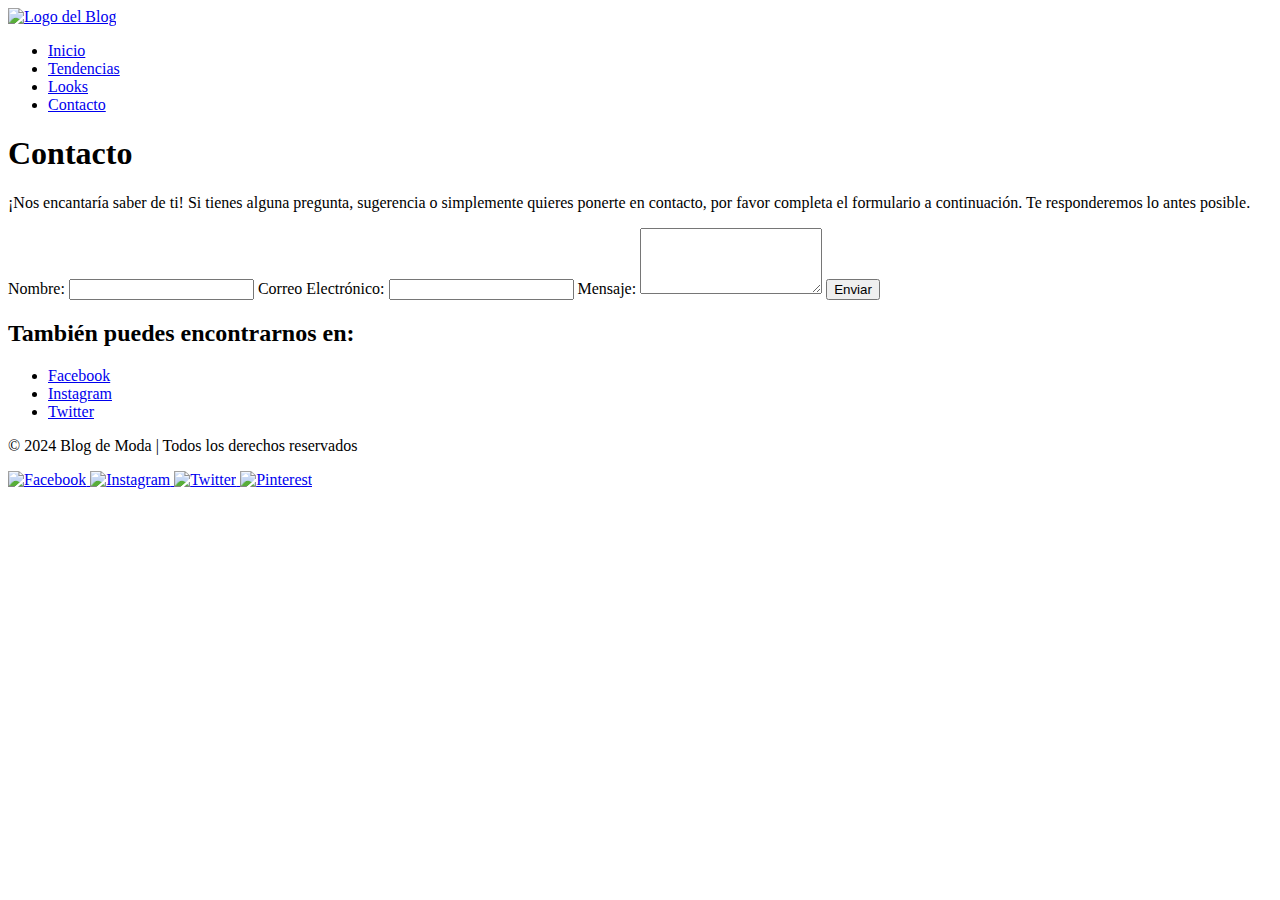
==== contacto.html @ dc787dc7 "nuevo2" ====
<!DOCTYPE html>
<html lang="en">
<head>
    <meta charset="UTF-8">
    <meta name="viewport" content="width=, initial-scale=1.0">
    <title>Contacto</title>
</head>
<body>

    <!-- barra de navegacion -->
        <header>
            <div>
                <a href="index.html">
                    <img src="logo.png" alt="Logo del Blog">
                </a>
            </div>
            <nav>
                <ul>
                    <li><a href="/index.html">Inicio</a></li>
                    <li><a href="tendencias.html">Tendencias</a></li>
                    <li><a href="looks.html">Looks</a></li>
                    <li><a href="contacto.html">Contacto</a></li>
                </ul>
            </nav>
        </header>

        <!-- Sección de Contacto -->
        <section id="contacto">
            <h1>Contacto</h1>
            <p>¡Nos encantaría saber de ti! Si tienes alguna pregunta, sugerencia o simplemente quieres ponerte en contacto, por favor completa el formulario a continuación. Te responderemos lo antes posible.</p>

            <!-- Formulario de Contacto -->
            <form action="#" method="POST">
                <label for="nombre">Nombre:</label>
                <input type="text" id="nombre" name="nombre" required>
                
                <label for="correo">Correo Electrónico:</label>
                <input type="email" id="correo" name="correo" required>
                
                <label for="mensaje">Mensaje:</label>
                <textarea id="mensaje" name="mensaje" rows="4" required></textarea>

                <button type="submit">Enviar</button>
            </form>

            <!-- Información de contacto adicional -->
            <h2>También puedes encontrarnos en:</h2>
            <ul>
                <li><a href="https://facebook.com">Facebook</a></li>
                <li><a href="https://instagram.com">Instagram</a></li>
                <li><a href="https://twitter.com">Twitter</a></li>
            </ul>
        </section>
  


        <!-- Footer con Redes Sociales -->
        <footer>
            <p>&copy; 2024 Blog de Moda | Todos los derechos reservados</p>
             <div>
                  <a href="https://facebook.com" target="_blank" class="social-link">
                      <img src="facebook-icon.png" alt="Facebook">
                  </a>
                  <a href="https://instagram.com" target="_blank" class="social-link">
                     <img src="instagram-icon.png" alt="Instagram">
                  </a>
                  <a href="https://twitter.com" target="_blank" class="social-link">
                     <img src="twitter-icon.png" alt="Twitter">
                  </a>
                  <a href="https://pinterest.com" target="_blank" class="social-link">
                       <img src="pinterest-icon.png" alt="Pinterest">
                  </a>
              </div>
         </footer> 
</body>
</html>
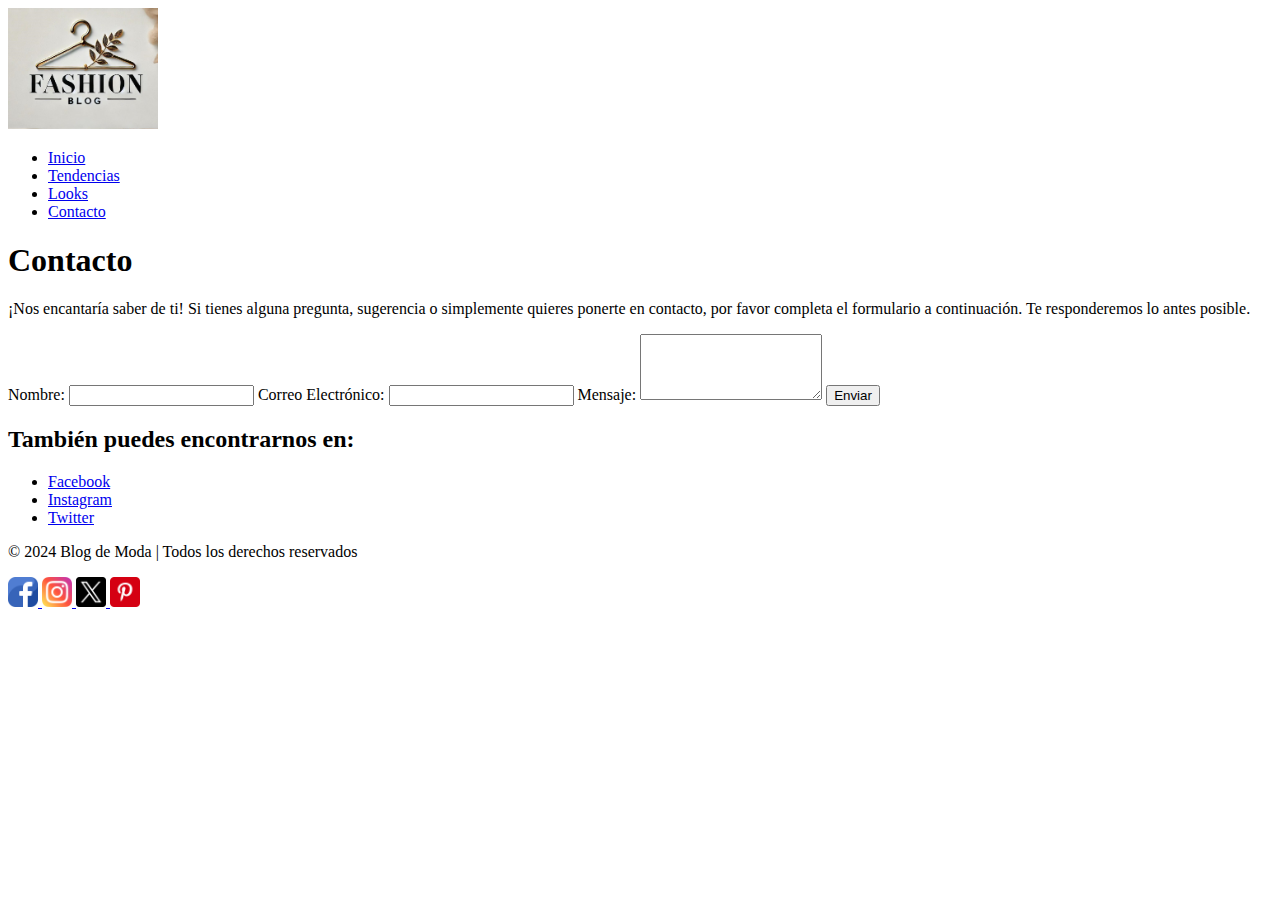
==== commit eaaeb0ce: "ultimo" ====
--- a/contacto.html
+++ b/contacto.html
@@ -11,7 +11,7 @@
         <header>
             <div>
                 <a href="index.html">
-                    <img src="logo.png" alt="Logo del Blog">
+                    <img src="img/fashion_blog_logo.jpg" alt="Logo del Blog" width="150" height="auto">
                 </a>
             </div>
             <nav>
@@ -58,18 +58,18 @@
         <footer>
             <p>&copy; 2024 Blog de Moda | Todos los derechos reservados</p>
              <div>
-                  <a href="https://facebook.com" target="_blank" class="social-link">
-                      <img src="facebook-icon.png" alt="Facebook">
-                  </a>
-                  <a href="https://instagram.com" target="_blank" class="social-link">
-                     <img src="instagram-icon.png" alt="Instagram">
-                  </a>
-                  <a href="https://twitter.com" target="_blank" class="social-link">
-                     <img src="twitter-icon.png" alt="Twitter">
-                  </a>
-                  <a href="https://pinterest.com" target="_blank" class="social-link">
-                       <img src="pinterest-icon.png" alt="Pinterest">
-                  </a>
+                  <a href="https://facebook.com" target="_blank">
+                    <img src="img/facebook.png" alt="Facebook" width="30">
+                </a>
+                  <a href="https://instagram.com" target="_blank">
+                    <img src="img/instagram.png" alt="Instagram" width="30">
+                </a>
+                  <a href="https://twitter.com" target="_blank">
+                    <img src="img/twitter.png" alt="Twitter" width="30">
+                </a>
+                  <a href="https://pinterest.com" target="_blank">
+                    <img src="img/pinterest.png" alt="Pinterest" width="30">
+                </a>
               </div>
          </footer> 
 </body>
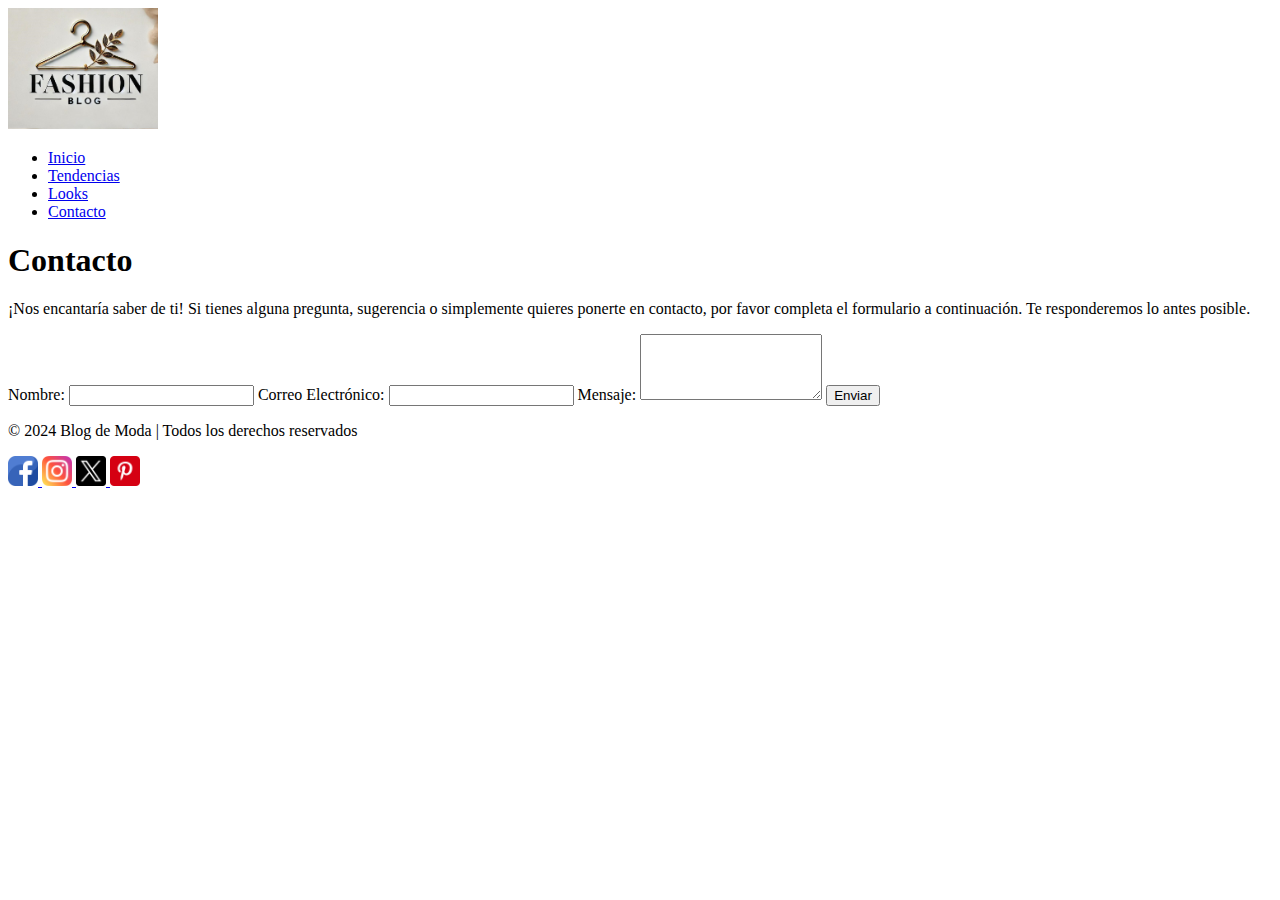
==== commit c17df5d4: "Update contacto.html" ====
--- a/contacto.html
+++ b/contacto.html
@@ -43,16 +43,6 @@
                 <button type="submit">Enviar</button>
             </form>
 
-            <!-- Información de contacto adicional -->
-            <h2>También puedes encontrarnos en:</h2>
-            <ul>
-                <li><a href="https://facebook.com">Facebook</a></li>
-                <li><a href="https://instagram.com">Instagram</a></li>
-                <li><a href="https://twitter.com">Twitter</a></li>
-            </ul>
-        </section>
-  
-
 
         <!-- Footer con Redes Sociales -->
         <footer>
@@ -73,4 +63,4 @@
               </div>
          </footer> 
 </body>
-</html>+</html>
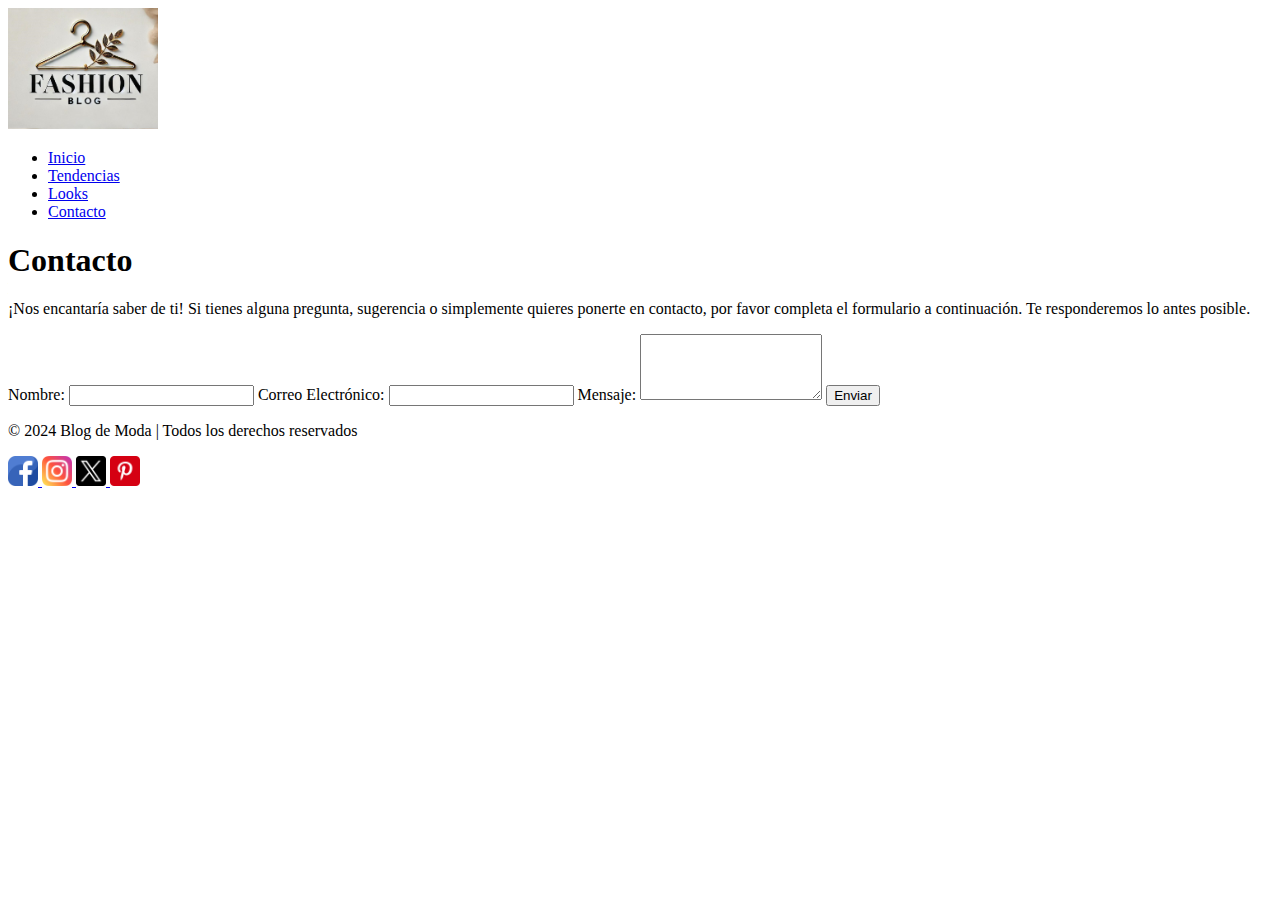
==== commit 04971535: "ultimo2" ====
--- a/contacto.html
+++ b/contacto.html
@@ -63,4 +63,4 @@
               </div>
          </footer> 
 </body>
-</html>
+</html>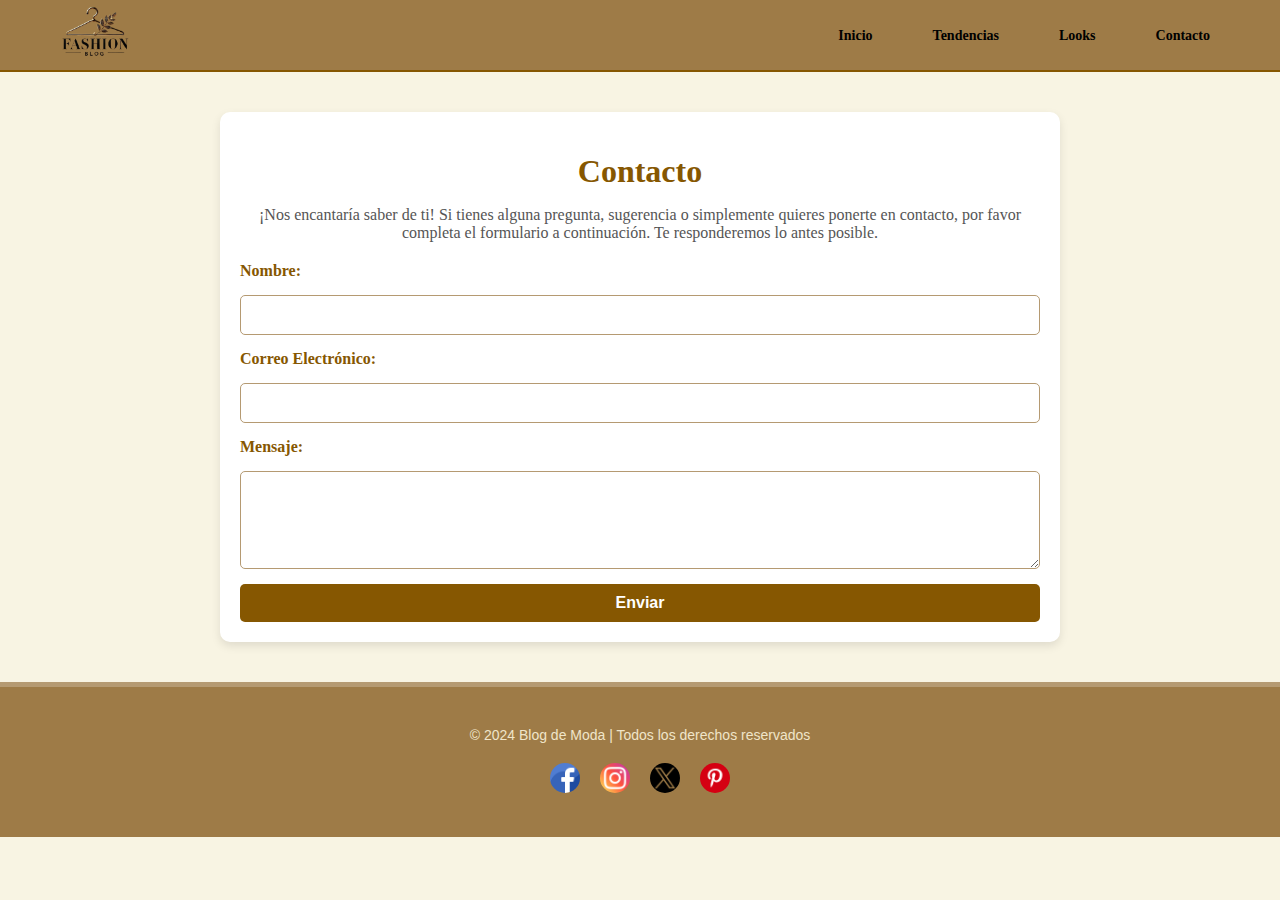
==== commit 6438a89b: "css" ====
--- a/contacto.html
+++ b/contacto.html
@@ -4,22 +4,24 @@
     <meta charset="UTF-8">
     <meta name="viewport" content="width=, initial-scale=1.0">
     <title>Contacto</title>
+    <link rel="stylesheet" href="css/estilos.css">
+
 </head>
 <body>
 
-    <!-- barra de navegacion -->
-        <header>
-            <div>
+        <!-- barra de navegacion -->
+        <header class="colorpgsc">
+            <div class="logo">
                 <a href="index.html">
-                    <img src="img/fashion_blog_logo.jpg" alt="Logo del Blog" width="150" height="auto">
+                    <img src="img/fashion_blog_logo.png" alt="Logo del Blog">
                 </a>
             </div>
             <nav>
                 <ul>
-                    <li><a href="/index.html">Inicio</a></li>
-                    <li><a href="tendencias.html">Tendencias</a></li>
-                    <li><a href="looks.html">Looks</a></li>
-                    <li><a href="contacto.html">Contacto</a></li>
+                    <li><a href="/index.html" class="nav-link">Inicio</a></li>
+                    <li><a href="tendencias.html" class="nav-link">Tendencias</a></li>
+                    <li><a href="looks.html" class="nav-link">Looks</a></li>
+                    <li><a href="contacto.html" class="nav-link">Contacto</a></li>
                 </ul>
             </nav>
         </header>
@@ -43,9 +45,9 @@
                 <button type="submit">Enviar</button>
             </form>
 
-
+        </section>
         <!-- Footer con Redes Sociales -->
-        <footer>
+        <footer class="footerfinal">
             <p>&copy; 2024 Blog de Moda | Todos los derechos reservados</p>
              <div>
                   <a href="https://facebook.com" target="_blank">
--- a/css/estilos.css
+++ b/css/estilos.css
@@ -0,0 +1,575 @@
+body{
+    padding: 0;
+    margin: 0;
+    background-color: #f8f4e3;
+    font-family: 'Playfair Display', serif;
+ 
+}
+header {
+   
+    font-family: 'Playfair Display', serif;
+    display: flex; 
+    justify-content: space-between; 
+    align-items: center; 
+    padding: 0px 50px; 
+    background-color: #f8f4e3;
+    border-bottom: 2px solid #865701;
+    
+    
+}
+.colorpgsc{
+    background-color: #9e7b47  ;
+}
+.logo img {
+    display: block; 
+    max-height: 70px; 
+    width: auto;
+
+}
+
+nav ul {
+    padding: 0;
+    margin: 0;
+    list-style-type: none; 
+    display: flex;
+    justify-content: flex-end;
+
+    gap: 20px;
+}
+nav ul li{
+    padding-inline: 20px;
+   
+}
+nav a{
+    font-size: 14px;
+    color: black;
+    font-weight: bold;
+    text-decoration: none;
+    transition: all 0.3s ease;
+
+}
+nav ul li a:hover {
+    background-color: #b59a72;
+    color: white;
+    border-radius: 10px;
+    padding: 10px 20px;
+    transform: scale(1.05);
+    box-shadow: 0 4px 8px rgba(0, 0, 0, 0.2);
+}
+.nav-link.active {
+    background-color: #b59a72; 
+    color: white;
+    border-radius: 5px;
+  }
+
+#bannercompleto {
+    position: relative;
+  }
+
+#bannercompleto img{
+    width: 100%; 
+    height: auto; 
+    display: block;
+}
+#bannercompleto div{
+    position: absolute;
+    top: 50%;
+    left: 50%;
+    transform: translate(-50%, -50%);
+    text-align: center;
+    color: white;
+
+    z-index: 1;
+    padding: 20px;
+
+}
+#bannercompleto::after {
+    content: '';
+    position: absolute;
+    top: 0;
+    left: 0;
+    right: 0;
+    bottom: 0;
+    background: linear-gradient(rgba(0, 0, 0, 0.5), rgba(0, 0, 0, 0.5));
+    pointer-events: none;
+  }
+#bannercompleto h2 {
+    margin: 0; 
+    font-size: 60px;
+    font-family: 'Playfair Display', serif;
+    text-shadow: 2px 2px 5px rgba(0, 0, 0, 0.5);
+    white-space: nowrap;
+
+
+}
+.btntendencias {
+    background-color: #F0E5C9; 
+    color: black; 
+    padding: 10px 20px;
+    border: none;
+    font-family: 'Playfair Display', serif;
+    
+
+    border-radius: 8px; 
+    font-size: 1.2rem;
+    cursor: pointer;
+    font-weight: bold;
+    box-shadow: 0 4px 8px rgba(0, 0, 0, 0.2);
+    transition: background-color 0.5s ease-in-out, 
+    transform 0.4s ease-in-out, 
+    color 0.5s ease-in-out; 
+  }
+  
+  .btntendencias:hover {
+    background-color: #b59a72;
+    transform: scale(1.08);
+    color: white;
+  }
+
+
+.contenedor {
+    padding: 50px;
+    margin: 0 auto;
+    max-width: 1200px;
+    background-color: #f8f4e3;
+}
+
+.titulo-publicaciones {
+    text-align: center;
+    margin-bottom: 30px;
+}
+
+.titulo-publicaciones h2 {
+    font-family: 'Playfair Display', serif;
+    font-size: 36px;
+    color: #865701;
+    text-transform: uppercase;
+    letter-spacing: 1px;
+}
+
+.publicaciones-recientes {
+    display: grid;
+    grid-template-columns: repeat(auto-fit, minmax(300px, 1fr));
+    gap: 20px;
+}
+
+.tarjeta {
+    background-color: white;
+    border-radius: 10px;
+    box-shadow: 0 4px 8px rgba(0, 0, 0, 0.1);
+    overflow: hidden;
+    width: 80%;
+    transition: transform 0.3s ease, box-shadow 0.3s ease;
+}
+
+.tarjeta:hover {
+    transform: translateY(-10px);
+    box-shadow: 0 8px 16px rgba(0, 0, 0, 0.2);
+}
+
+.tarjeta img {
+    width: 100%; 
+    height: 500px; 
+    object-fit: cover; 
+    display: block;
+    border-radius: 10px; 
+}
+.tarjeta h3 {
+    font-family: 'Playfair Display', serif;
+    font-size: 20px;
+    color: #865701;
+    margin: 20px;
+}
+
+.tarjeta p {
+    font-family: 'Roboto', sans-serif;
+    font-size: 16px;
+    color: #333;
+    margin: 0 20px 20px;
+    line-height: 1.6;
+}
+
+.entradas-destacadas {
+    padding: 60px 30px;
+    background-color: #faf7ed;
+    margin: 50px auto;
+    border-radius: 15px;
+    box-shadow: 0 4px 12px rgba(0, 0, 0, 0.15);
+    max-width: 1200px;
+    text-align: center;
+}
+
+.entradas-destacadas h2 {
+    font-family: 'Playfair Display', serif;
+    font-size: 32px;
+    color: #865701;
+    margin-bottom: 40px;
+    text-transform: uppercase;
+    letter-spacing: 1.5px;
+}
+
+.tarjetas-container {
+    display: flex;
+    flex-wrap: wrap;
+    gap: 20px;
+    justify-content: center;
+}
+.sobre-blog {
+    max-width: 800px; 
+    margin: 40px auto 0; 
+    padding: 30px; 
+    text-align: left; 
+}
+
+.sobre-blog h3 {
+    font-family: 'Playfair Display', serif;
+    font-size: 24px;
+    color: #865701;
+    margin-bottom: 20px;
+    text-align: center;
+}
+
+.sobre-blog p {
+    font-family: 'Roboto', sans-serif;
+    font-size: 16px;
+    color: #333;
+    line-height: 1.8;
+}
+
+.footerfinal {
+    background-color: #9e7b47; 
+    color: #fff; 
+    padding: 40px 20px; 
+    text-align: center; 
+    font-family: 'Roboto', sans-serif; 
+    border-top: 5px solid #b59a72; 
+}
+
+.footerfinal p {
+    margin: 0 0 20px; 
+    font-size: 14px;
+    color: #f0e5c9; 
+}
+
+.footerfinal div {
+    display: flex;
+    justify-content: center;
+    gap: 20px; 
+    margin-top: 20px;
+}
+
+.footerfinal a {
+    text-decoration: none; 
+    display: inline-block; 
+    transition: transform 0.3s ease, opacity 0.3s ease; 
+}
+
+.footerfinal a img {
+    width: 30px;
+    height: 30px;
+    border-radius: 50%;
+    transition: transform 0.3s ease;
+}
+
+.footerfinal a:hover img {
+    transform: scale(1.1); 
+    opacity: 0.8; 
+}
+
+.footerfinal a:hover {
+    transform: scale(1.2); 
+}
+
+/* Sección de Tendencias */
+.seccion-tendecias h2 {
+    text-align: center;
+    margin: 20px 0;
+    color: #865701;
+    font-size: 30px;
+}
+
+.seccion-tendecias div {
+    display: flex;
+    flex-wrap: wrap;
+    justify-content: center;
+    gap: 20px;
+    padding: 0 20px;
+}
+
+.seccion-tendecias article {
+    background: #fff;
+    border: 1px solid #ddd;
+    border-radius: 10px;
+    width: 300px;
+    padding: 15px;
+    box-shadow: 0 4px 6px rgba(0, 0, 0, 0.1);
+    transition: transform 0.3s, box-shadow 0.3s;
+}
+
+.seccion-tendecias article:hover {
+    transform: translateY(-5px);
+    box-shadow: 0 8px 15px rgba(0, 0, 0, 0.15);
+}
+
+.seccion-tendecias article h3 {
+    font-size: 1.5rem;
+    color: #b78f7d;
+    margin-bottom: 10px;
+   
+}
+
+.seccion-tendecias article p {
+    font-size: 1rem;
+    margin-bottom: 10px;
+    color: #555;
+
+}
+
+.seccion-tendecias article a {
+    display: inline-block;
+    margin-top: 10px;
+    color: #865701;
+    text-decoration: none;
+    font-weight: bold;
+    transition: color 0.3s;
+}
+
+.seccion-tendecias article a:hover {
+    color: #865701;
+}
+
+
+#tablastendencias table {
+    width: 90%;
+    margin: 20px auto;
+    border-collapse: collapse;
+    box-shadow: 0 2px 5px rgba(0, 0, 0, 0.1);
+    background: #fff;
+}
+
+#tablastendencias table thead {
+    background-color:#b78f7d       ;
+    color: #fff;
+}
+
+#tablastendencias table th, table td {
+    padding: 10px;
+    text-align: left;
+    border: 1px solid #ddd;
+}
+
+#tablastendencias table tbody tr:nth-child(even) {
+    background-color: #f9f9f9;
+}
+#tablastendencias h3{
+    text-align: center;
+    color: #865701;
+    font-size: 30px;
+
+}
+
+/* Lista de tendencias */
+.listastendencias ol {
+    padding: 0 20px;
+    margin: 20px 80px;
+    
+}
+
+.listastendencias ol li {
+    margin-bottom: 10px;
+    color: #333;
+    font-size: 18px;
+}
+
+.listastendencias ol li::marker {
+    color: #b78f7d ;
+    font-weight: bold;
+}
+.listastendencias h3{
+    margin-left: 60px;
+    color: #865701;
+    font-size: 30px;
+
+}
+
+/* Sección de Looks */
+
+.lookstext h1 {
+    font-size: 2rem;
+    color: #865701;
+    text-align: center;
+    margin: 20px 0;
+}
+
+.lookstext p {
+    
+    
+    margin-left: 20px;
+    margin-right: 20px;
+    font-size: 1.1rem;
+    color: #333;
+}
+
+.lookstext{
+    font-size: 1.8rem;
+    color: #865701;
+    margin: 20px 0;
+    text-align: center;
+}
+
+.looks-container {
+    display: grid;
+    grid-template-columns: repeat(auto-fit, minmax(250px, 1fr)); 
+    gap: 20px;
+    margin: 20px auto;
+    max-width: 1200px;
+    padding: 10px;
+}
+
+.look-card {
+    background-color: #fff;
+    border: 1px solid #b59a72;
+    border-radius: 10px;
+    box-shadow: 0 4px 8px rgba(0, 0, 0, 0.1);
+    overflow: hidden;
+    display: flex;
+    flex-direction: column;
+    align-items: center;
+    padding: 15px;
+    text-align: center;
+    transition: transform 0.3s, box-shadow 0.3s;
+}
+
+.look-card:hover {
+    transform: translateY(-5px);
+    box-shadow: 0 8px 16px rgba(0, 0, 0, 0.2);
+}
+
+.look-card img {
+    width: 100%;
+    height: 500px; 
+    object-fit: cover; 
+    border-radius: 8px;
+    margin-bottom: 10px;
+}
+
+.look-card h3 {
+    font-size: 1.2rem;
+    color: #b59a72;
+    margin-bottom: 10px;
+}
+
+.look-card p {
+    font-size: 0.9rem;
+    color: #555;
+    margin-bottom: 15px;
+}
+
+.look-card a {
+    text-decoration: none;
+    font-size: 0.9rem;
+    color: #865701;
+    background-color: #f8f4e3;
+    padding: 5px 10px;
+    border: 1px solid #865701;
+    border-radius: 5px;
+    transition: background-color 0.3s, color 0.3s;
+}
+
+.look-card a:hover {
+    background-color: #865701;
+    color: #f8f4e3;
+}
+
+
+.video-section {
+    display: flex;
+    justify-content: center; 
+    align-items: center; 
+    gap: 20px; 
+    padding: 20px;
+    background-color: #f8f4e3;
+    border-radius: 10px;
+    box-shadow: 0 4px 8px rgba(0, 0, 0, 0.1);
+    margin: 30px auto;
+    max-width: 600px; 
+}
+
+.video-section h2 {
+    font-size: 1.5rem;
+    color: #865701;
+    max-width: 200px; 
+    text-align: left; 
+}
+
+.video-section video {
+    width: 50%;
+    max-width: 200px; 
+    height: auto;
+    border-radius: 10px;
+    border: 2px solid #b59a72;
+}
+
+#contacto {
+    max-width: 800px;
+    margin: 40px auto;
+    text-align: center;
+    padding: 20px;
+    background-color: #fff; /* Fondo blanco */
+    border-radius: 10px;
+    box-shadow: 0 4px 10px rgba(0, 0, 0, 0.1);
+}
+
+#contacto h1 {
+    font-size: 2rem;
+    color: #865701; /* Marrón oscuro */
+    margin-bottom: 10px;
+}
+
+#contacto p {
+    font-size: 1rem;
+    margin-bottom: 20px;
+    color: #555;
+}
+
+/* Formulario */
+form {
+    display: flex;
+    flex-direction: column;
+    gap: 15px;
+}
+
+form label {
+    font-size: 1rem;
+    text-align: left;
+    color: #865701;
+    font-weight: bold;
+}
+
+form input, form textarea, form button {
+    font-size: 1rem;
+    padding: 10px;
+    border: 1px solid #b59a72;
+    border-radius: 5px;
+    box-sizing: border-box;
+}
+
+form input:focus, form textarea:focus {
+    border-color: #865701;
+    outline: none;
+    box-shadow: 0 0 5px rgba(134, 87, 1, 0.5);
+}
+
+form button {
+    background-color: #865701;
+    color: #fff;
+    border: none;
+    cursor: pointer;
+    font-weight: bold;
+    transition: background-color 0.3s ease;
+}
+
+form button:hover {
+    background-color: #b59a72;
+}
+
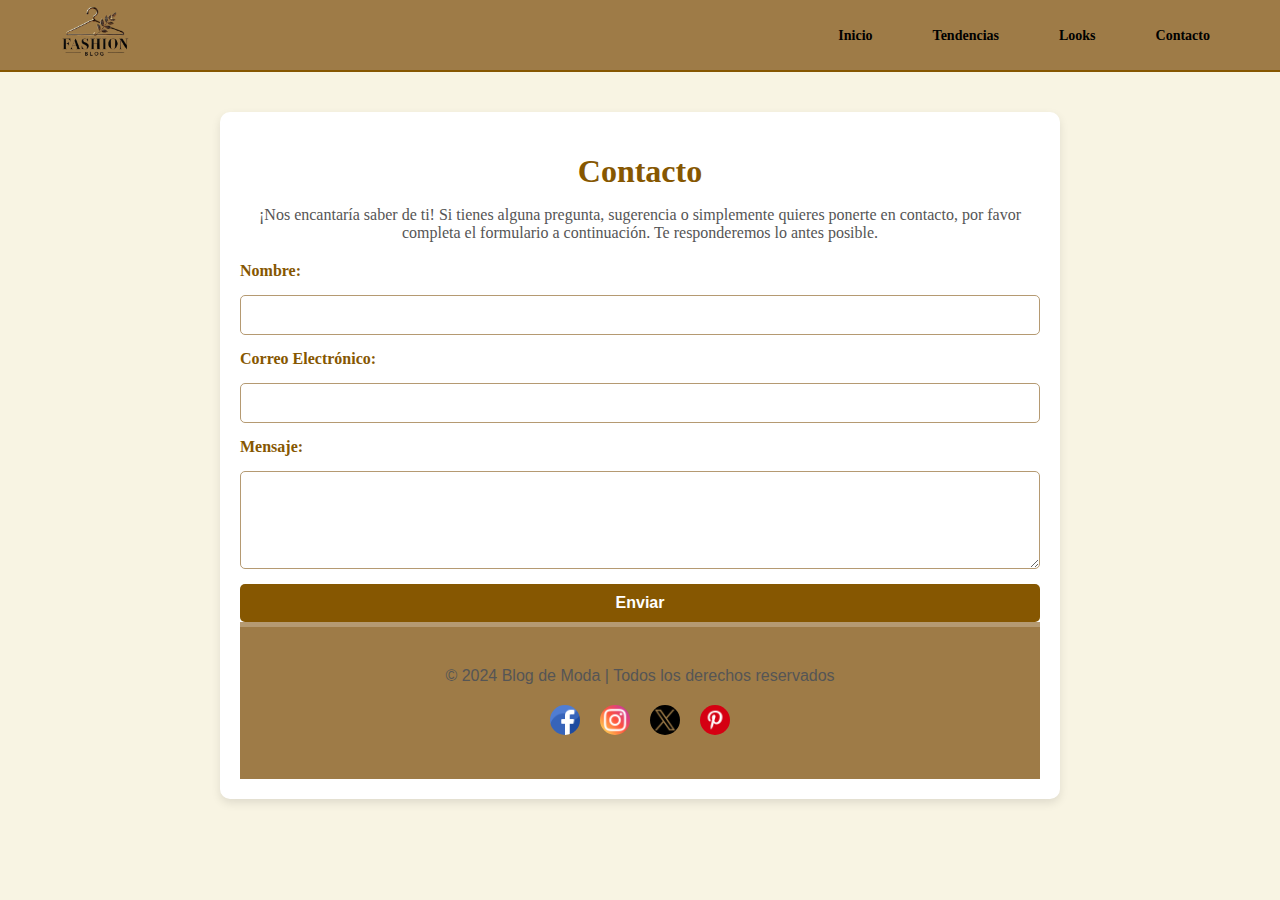
==== commit fd50991c: "Merge branch 'main' of https://github.com/DayanaMicha2000/Tarea" ====
--- a/contacto.html
+++ b/contacto.html
@@ -45,7 +45,7 @@
                 <button type="submit">Enviar</button>
             </form>
 
-        </section>
+
         <!-- Footer con Redes Sociales -->
         <footer class="footerfinal">
             <p>&copy; 2024 Blog de Moda | Todos los derechos reservados</p>
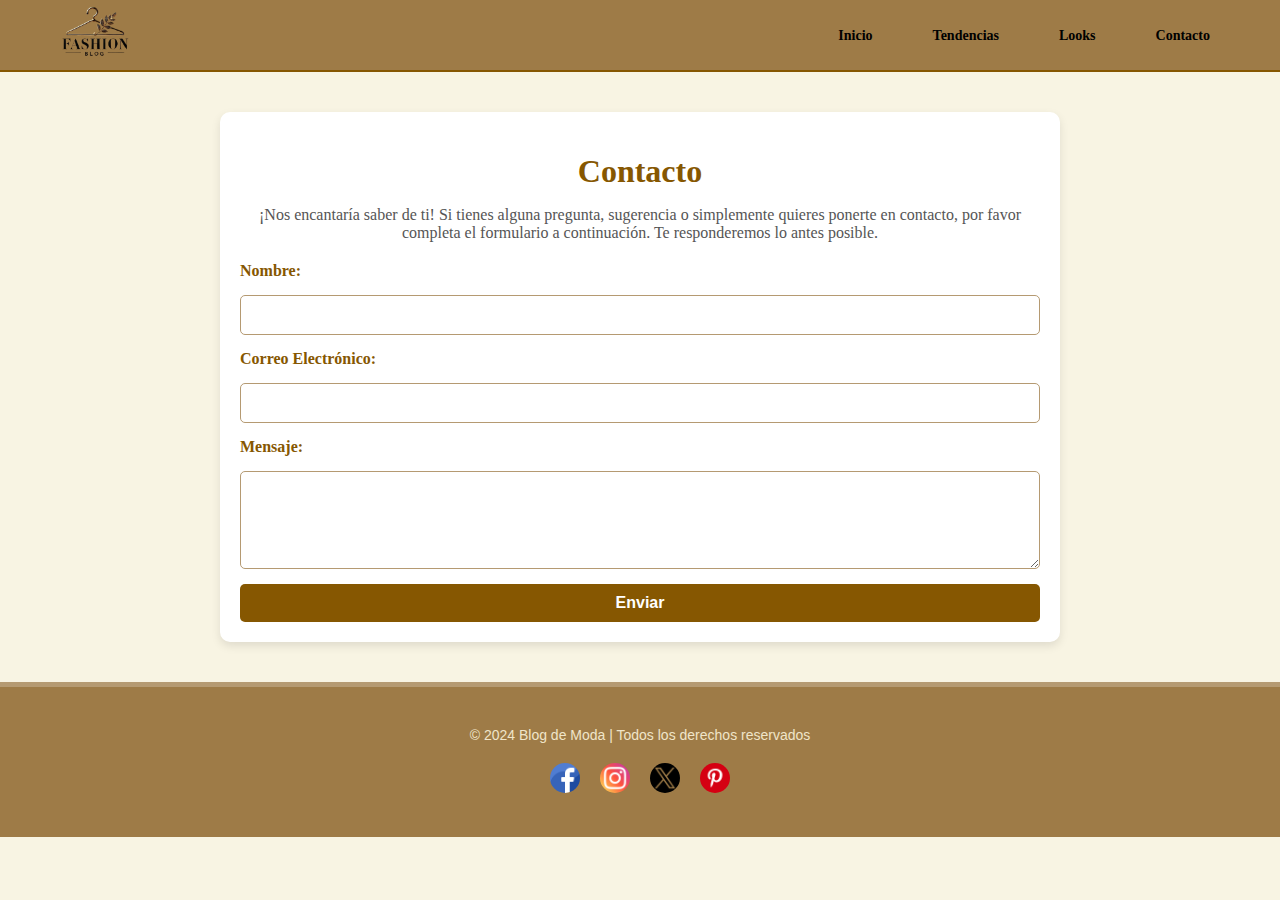
==== commit 7cd0e843: "css2" ====
--- a/contacto.html
+++ b/contacto.html
@@ -44,7 +44,7 @@
 
                 <button type="submit">Enviar</button>
             </form>
-
+        </section>
 
         <!-- Footer con Redes Sociales -->
         <footer class="footerfinal">
